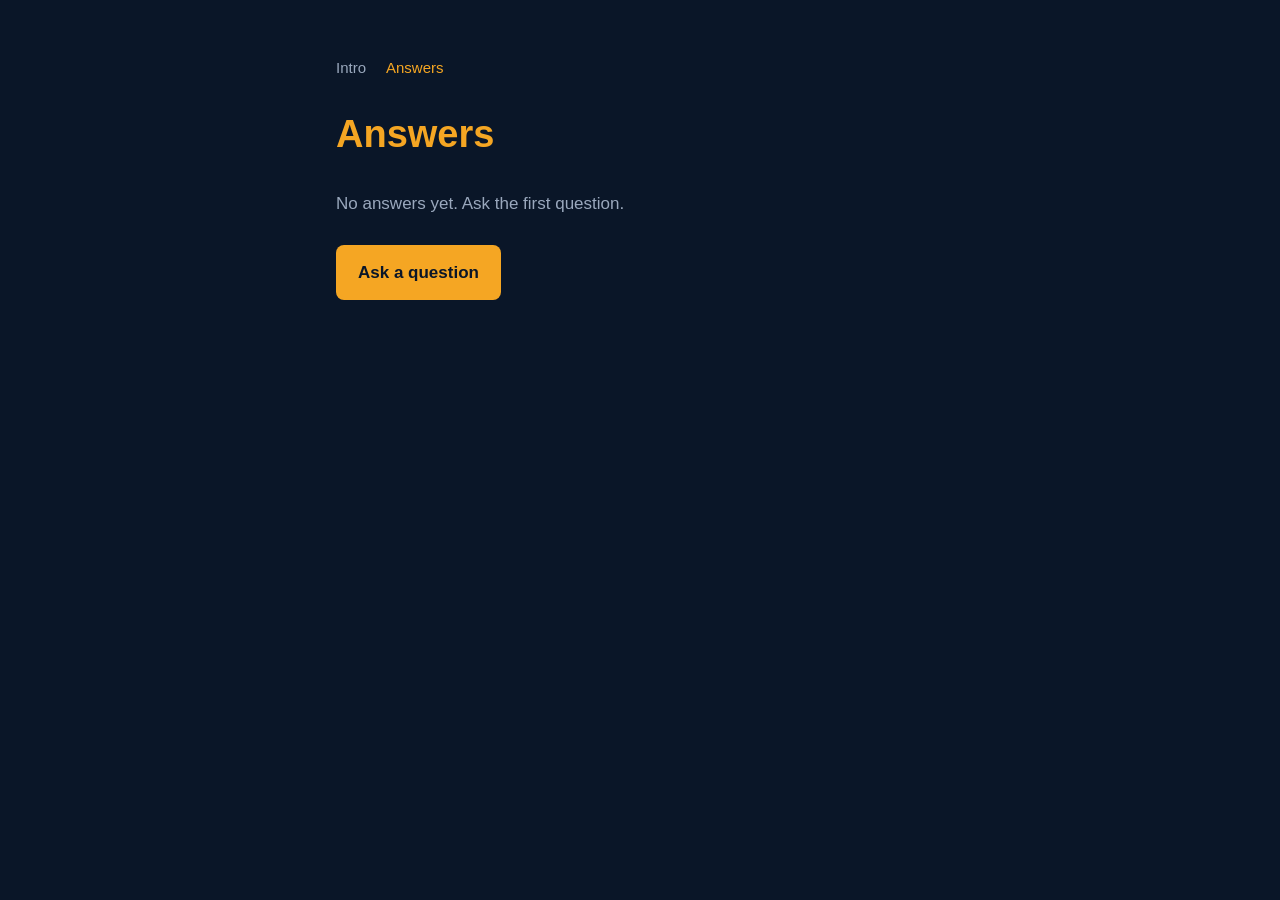
==== answers.html @ 6803f232 "First version: intro, answers, ask button Static site, no framework, no JS. index.html holds a short" ====
<!doctype html>
<html lang="en">
<head>
  <meta charset="utf-8">
  <meta name="viewport" content="width=device-width, initial-scale=1">
  <title>Answers - ZAO learns about Zoroastrianism</title>
  <meta name="description" content="Zaal's answers to questions about Zoroastrianism.">
  <link rel="stylesheet" href="style.css">
</head>
<body>
  <main>
    <nav>
      <a href="index.html">Intro</a>
      <a href="answers.html" aria-current="page">Answers</a>
    </nav>

    <h1>Answers</h1>

    <ol class="answers" reversed>
      <!--
        To add an answer, copy this block, put it at the top of the list
        (newest first), fill it in, and remove the comment markers.

      <li class="answer">
        <h2>The question, as it was asked</h2>
        <time datetime="2026-11-03">3 Nov 2026</time>
        <p>The answer, in your words.</p>
      </li>
      -->
    </ol>

    <p class="empty">No answers yet. Ask the first question.</p>

    <a class="ask" href="mailto:zaal@thezao.com?subject=Question%20for%20Zaal%20about%20Zoroastrianism">Ask a question</a>
  </main>
</body>
</html>
---- style.css ----
:root {
  --bg: #0a1628;
  --panel: #12213a;
  --text: #e8edf5;
  --muted: #9aa8bd;
  --gold: #f5a623;
  --line: #22344f;
}

* { box-sizing: border-box; }

html { -webkit-text-size-adjust: 100%; }

body {
  margin: 0;
  background: var(--bg);
  color: var(--text);
  font-family: -apple-system, BlinkMacSystemFont, "Segoe UI", Roboto, Helvetica, Arial, sans-serif;
  font-size: 17px;
  line-height: 1.6;
}

main {
  max-width: 640px;
  margin: 0 auto;
  padding: 32px 16px 64px;
}

nav {
  display: flex;
  gap: 20px;
  margin-bottom: 32px;
  font-size: 15px;
}

nav a { color: var(--muted); text-decoration: none; }
nav a[aria-current="page"] { color: var(--gold); }

h1 {
  font-size: 30px;
  line-height: 1.2;
  margin: 0 0 20px;
  color: var(--gold);
}

p { margin: 0 0 20px; }

a { color: var(--gold); }

.ask {
  display: inline-block;
  margin-top: 8px;
  padding: 14px 22px;
  background: var(--gold);
  color: var(--bg);
  font-weight: 700;
  text-decoration: none;
  border-radius: 8px;
}

.ask:focus-visible { outline: 3px solid var(--text); outline-offset: 3px; }

.answers { list-style: none; margin: 0 0 32px; padding: 0; }

.answer {
  background: var(--panel);
  border: 1px solid var(--line);
  border-radius: 8px;
  padding: 20px 16px;
  margin-bottom: 16px;
}

.answer h2 { font-size: 19px; line-height: 1.35; margin: 0 0 6px; }
.answer time { display: block; color: var(--muted); font-size: 14px; margin-bottom: 12px; }
.answer p:last-child { margin-bottom: 0; }

.empty { color: var(--muted); }

@media (min-width: 720px) {
  main { padding-top: 56px; }
  h1 { font-size: 38px; }
}
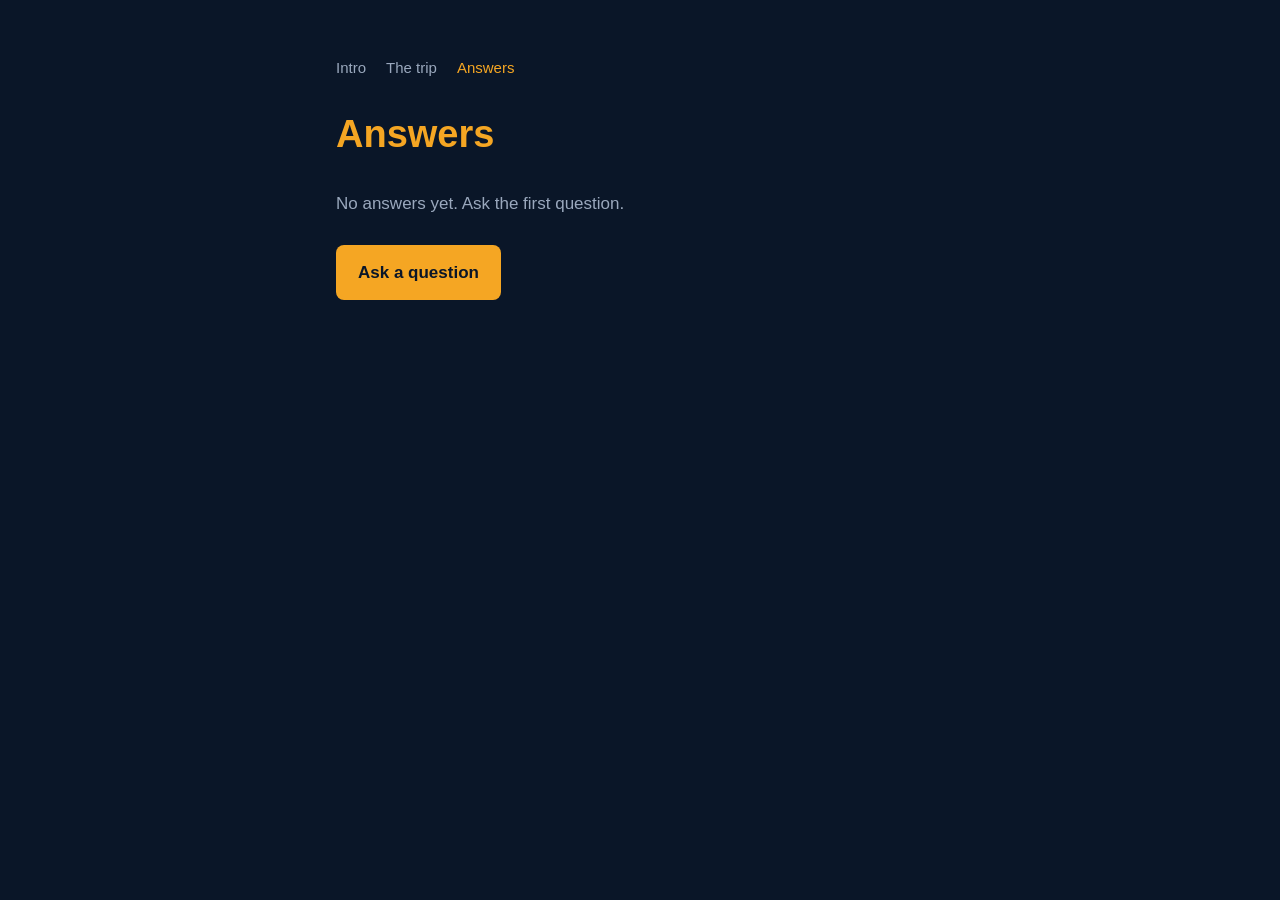
==== commit d0d1e700: "Draft page 2: trip page skeleton, waits on Zaal's words trip.html holds only the facts already in th" ====
--- a/answers.html
+++ b/answers.html
@@ -11,6 +11,7 @@
   <main>
     <nav>
       <a href="index.html">Intro</a>
+      <a href="trip.html">The trip</a>
       <a href="answers.html" aria-current="page">Answers</a>
     </nav>
 
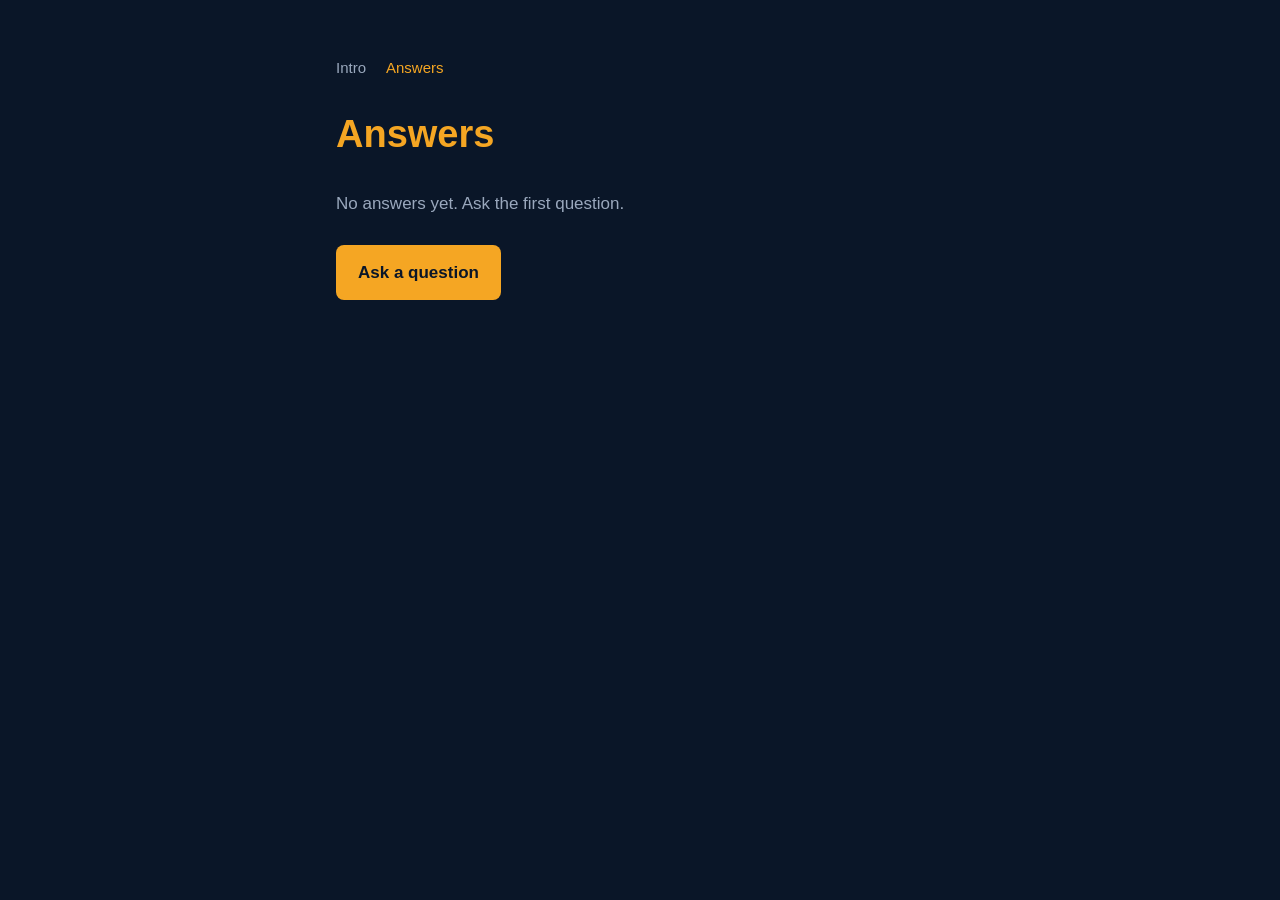
==== commit b567aec8: "First version: intro, answers, ask button (#1) First version of the site, held for Zaal's look. No d" ====
--- a/answers.html
+++ b/answers.html
@@ -11,7 +11,6 @@
   <main>
     <nav>
       <a href="index.html">Intro</a>
-      <a href="trip.html">The trip</a>
       <a href="answers.html" aria-current="page">Answers</a>
     </nav>
 
